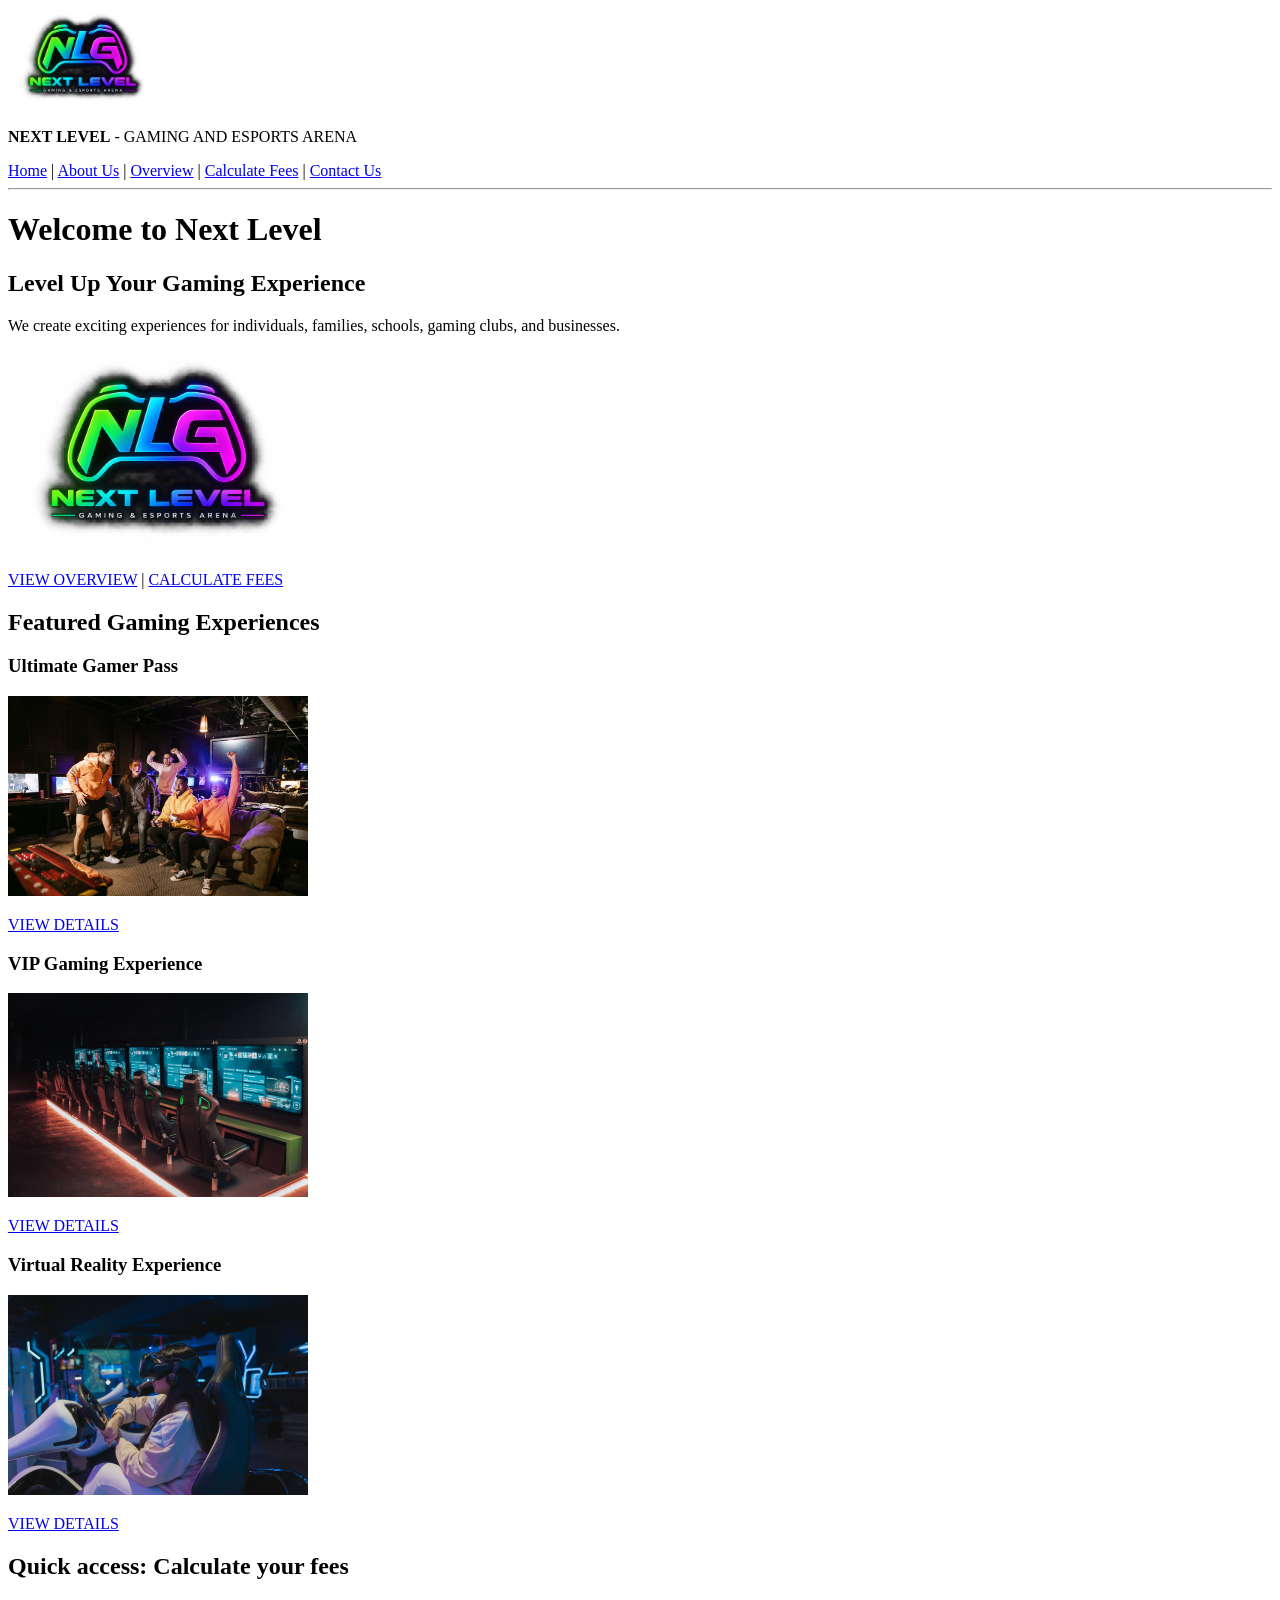
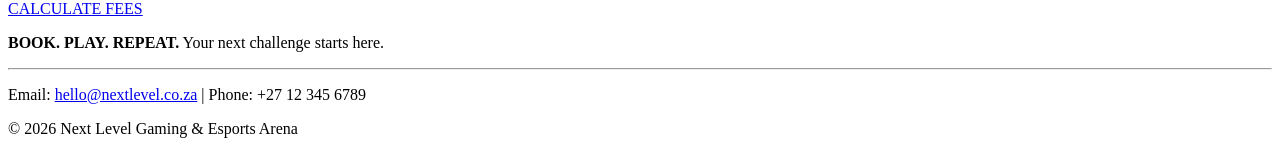
==== index.html @ de6d7f8a "Add images folder and Home page" ====
<!DOCTYPE html>
<!--
  Next Level Gaming & Esports Arena - Group 7 (XHAW5112 POE Part 2)
  Page: Home (index.html)
  Plain HTML only (no CSS / JavaScript yet) as required for Part 2.
-->
<html lang="en">
<head>
  <!-- Character set so symbols such as the menu icon and the Rand sign display correctly -->
  <meta charset="UTF-8">
  <!-- Makes the page scale properly on mobile screens -->
  <meta name="viewport" content="width=device-width, initial-scale=1.0">
  <!-- Text shown on the browser tab -->
  <title>Next Level Gaming - Home</title>
</head>
<body>

  <!-- ===== HEADER: logo, business name and navigation bar (same on every page) ===== -->
  <header>

    <!-- Logo links back to the Home page -->
    <a href="index.html">
      <img src="images/logo.png" alt="Next Level Gaming and Esports Arena logo" width="150">
    </a>

    <!-- Business name -->
    <p><strong>NEXT LEVEL</strong> - GAMING AND ESPORTS ARENA</p>

    <!-- Navigation bar: plain links in a row (NOT a list, as the rubric requires).
         The same bar appears on every page so visitors can always move around. -->
    <nav>
      <a href="index.html">Home</a> |
      <a href="about.html">About Us</a> |
      <a href="overview.html">Overview</a> |
      <a href="calculator.html">Calculate Fees</a> |
      <a href="contact.html">Contact Us</a>
    </nav>

  </header>

  <hr>

  <!-- ===== MAIN CONTENT: unique to this page ===== -->
  <main>

    <!-- Welcome heading -->
    <h1>Welcome to Next Level</h1>
    <h2>Level Up Your Gaming Experience</h2>
    <p>We create exciting experiences for individuals, families, schools, gaming clubs, and businesses.</p>

    <!-- Hero logo image -->
    <img src="images/logo.png" alt="Next Level Gaming and Esports Arena logo" width="300">

    <!-- Main call-to-action links -->
    <p>
      <a href="overview.html">VIEW OVERVIEW</a> |
      <a href="calculator.html">CALCULATE FEES</a>
    </p>

    <!-- Featured experiences: three cards, each with an image, name and details link -->
    <h2>Featured Gaming Experiences</h2>

    <section>
      <h3>Ultimate Gamer Pass</h3>
      <img src="images/ultimate-gamer-pass.jpg" alt="Group of friends celebrating while playing video games" width="300">
      <p><a href="ultimate-gamer-pass.html">VIEW DETAILS</a></p>
    </section>

    <section>
      <h3>VIP Gaming Experience</h3>
      <img src="images/vip-gaming.jpg" alt="Row of premium gaming chairs facing large screens" width="300">
      <p><a href="vip-gaming.html">VIEW DETAILS</a></p>
    </section>

    <section>
      <h3>Virtual Reality Experience</h3>
      <img src="images/virtual-reality.jpg" alt="Person wearing a virtual reality headset in a driving seat" width="300">
      <p><a href="virtual-reality-experience.html">VIEW DETAILS</a></p>
    </section>

    <!-- Quick access to the fee calculator -->
    <section>
      <h2>Quick access: Calculate your fees</h2>
      <p><a href="calculator.html">CALCULATE FEES</a></p>
    </section>

    <!-- Tagline from the splash screen -->
    <p><strong>BOOK. PLAY. REPEAT.</strong> Your next challenge starts here.</p>
  </main>

  <hr>

  <!-- ===== FOOTER: same on every page ===== -->
  <footer>
    <p>Email: <a href="mailto:hello@nextlevel.co.za">hello@nextlevel.co.za</a> | Phone: +27 12 345 6789</p>
    <p>&copy; 2026 Next Level Gaming &amp; Esports Arena</p>
  </footer>

</body>
</html>
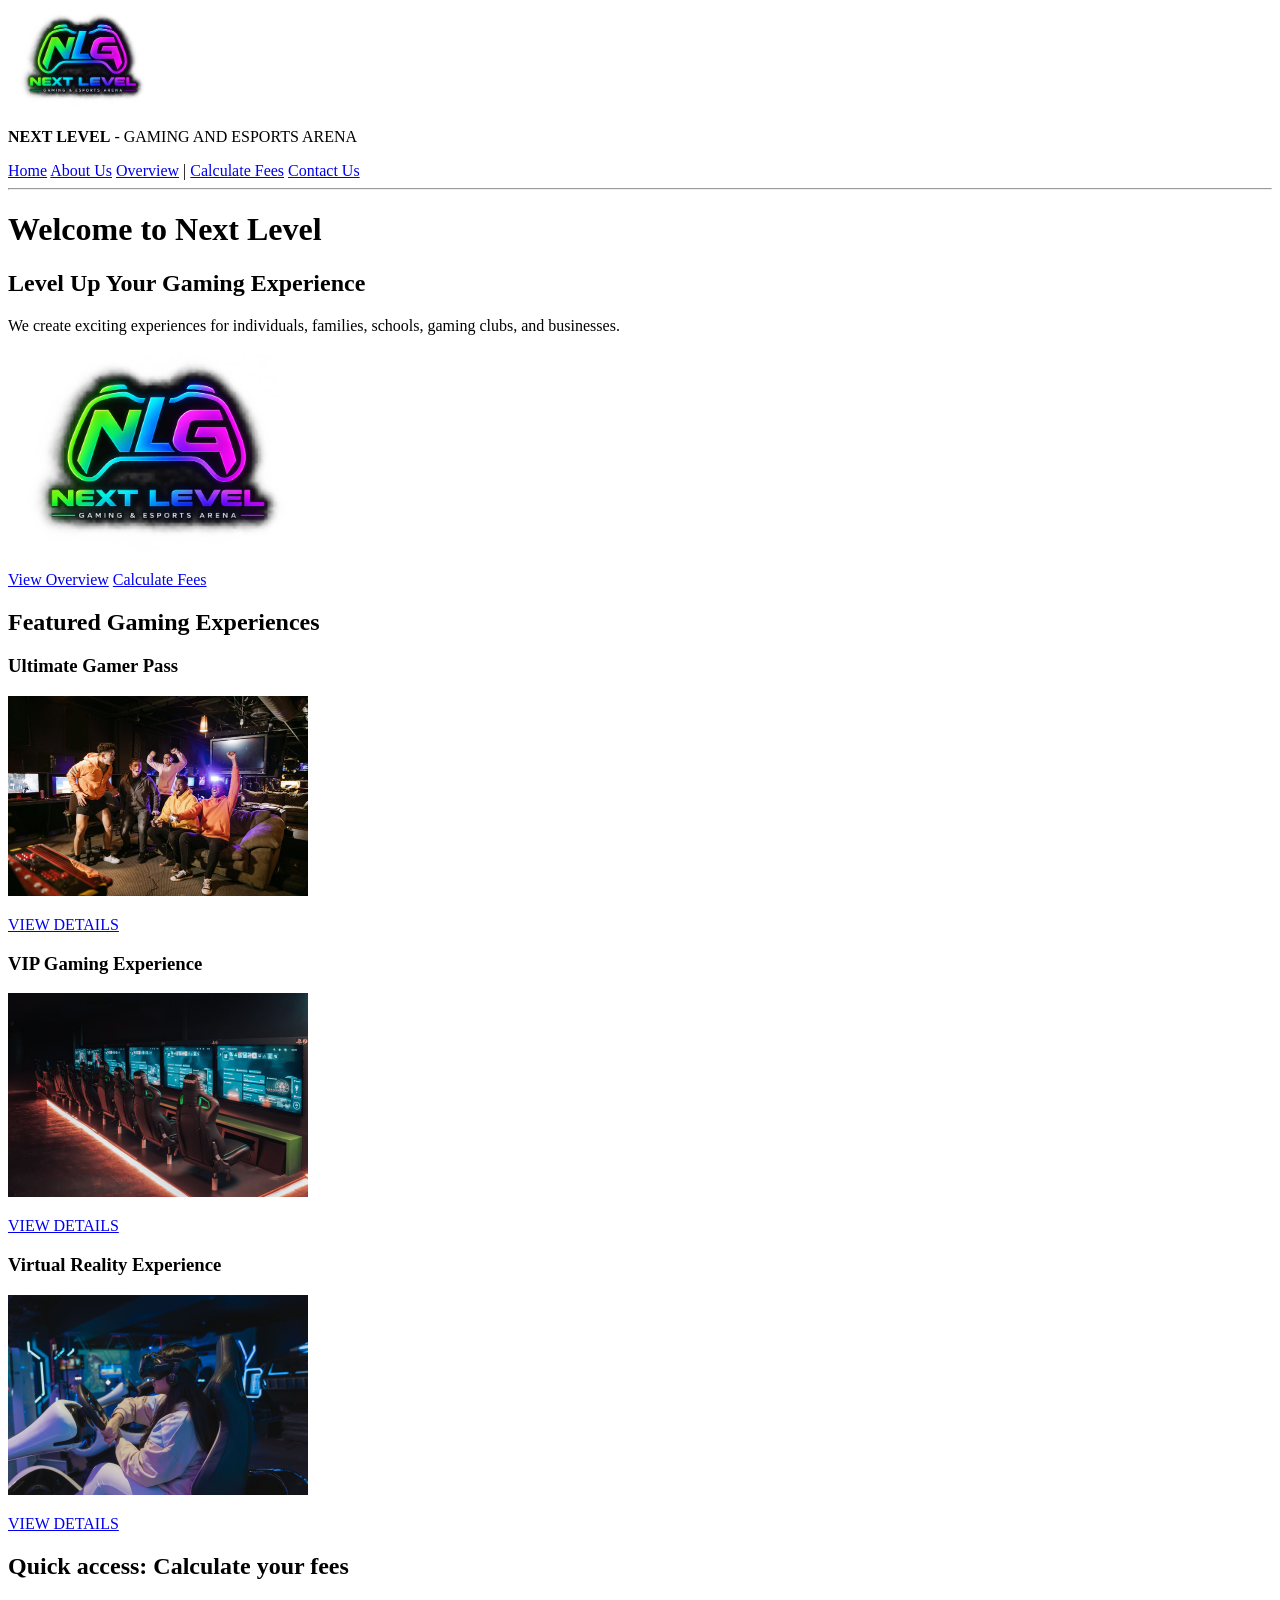
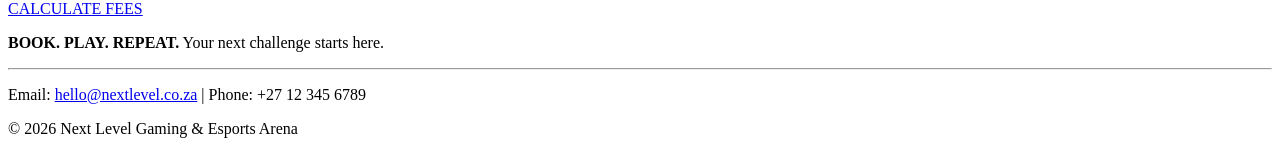
==== commit e655a5cd: "Style home page buttons and clean up navigation" ====
--- a/index.html
+++ b/index.html
@@ -12,6 +12,7 @@
   <meta name="viewport" content="width=device-width, initial-scale=1.0">
   <!-- Text shown on the browser tab -->
   <title>Next Level Gaming - Home</title>
+     <link rel="stylesheet" href="css/style.css">
 </head>
 <body>
 
@@ -29,10 +30,10 @@
     <!-- Navigation bar: plain links in a row (NOT a list, as the rubric requires).
          The same bar appears on every page so visitors can always move around. -->
     <nav>
-      <a href="index.html">Home</a> |
-      <a href="about.html">About Us</a> |
+      <a href="index.html">Home</a> 
+      <a href="about.html">About Us</a> 
       <a href="overview.html">Overview</a> |
-      <a href="calculator.html">Calculate Fees</a> |
+      <a href="calculator.html">Calculate Fees</a> 
       <a href="contact.html">Contact Us</a>
     </nav>
 
@@ -53,8 +54,8 @@
 
     <!-- Main call-to-action links -->
     <p>
-      <a href="overview.html">VIEW OVERVIEW</a> |
-      <a href="calculator.html">CALCULATE FEES</a>
+      <a href="overview.html" class="btn btn-secondary">View Overview</a>
+      <a href="calculator.html" class="btn btn-primary">Calculate Fees</a>
     </p>
 
     <!-- Featured experiences: three cards, each with an image, name and details link -->
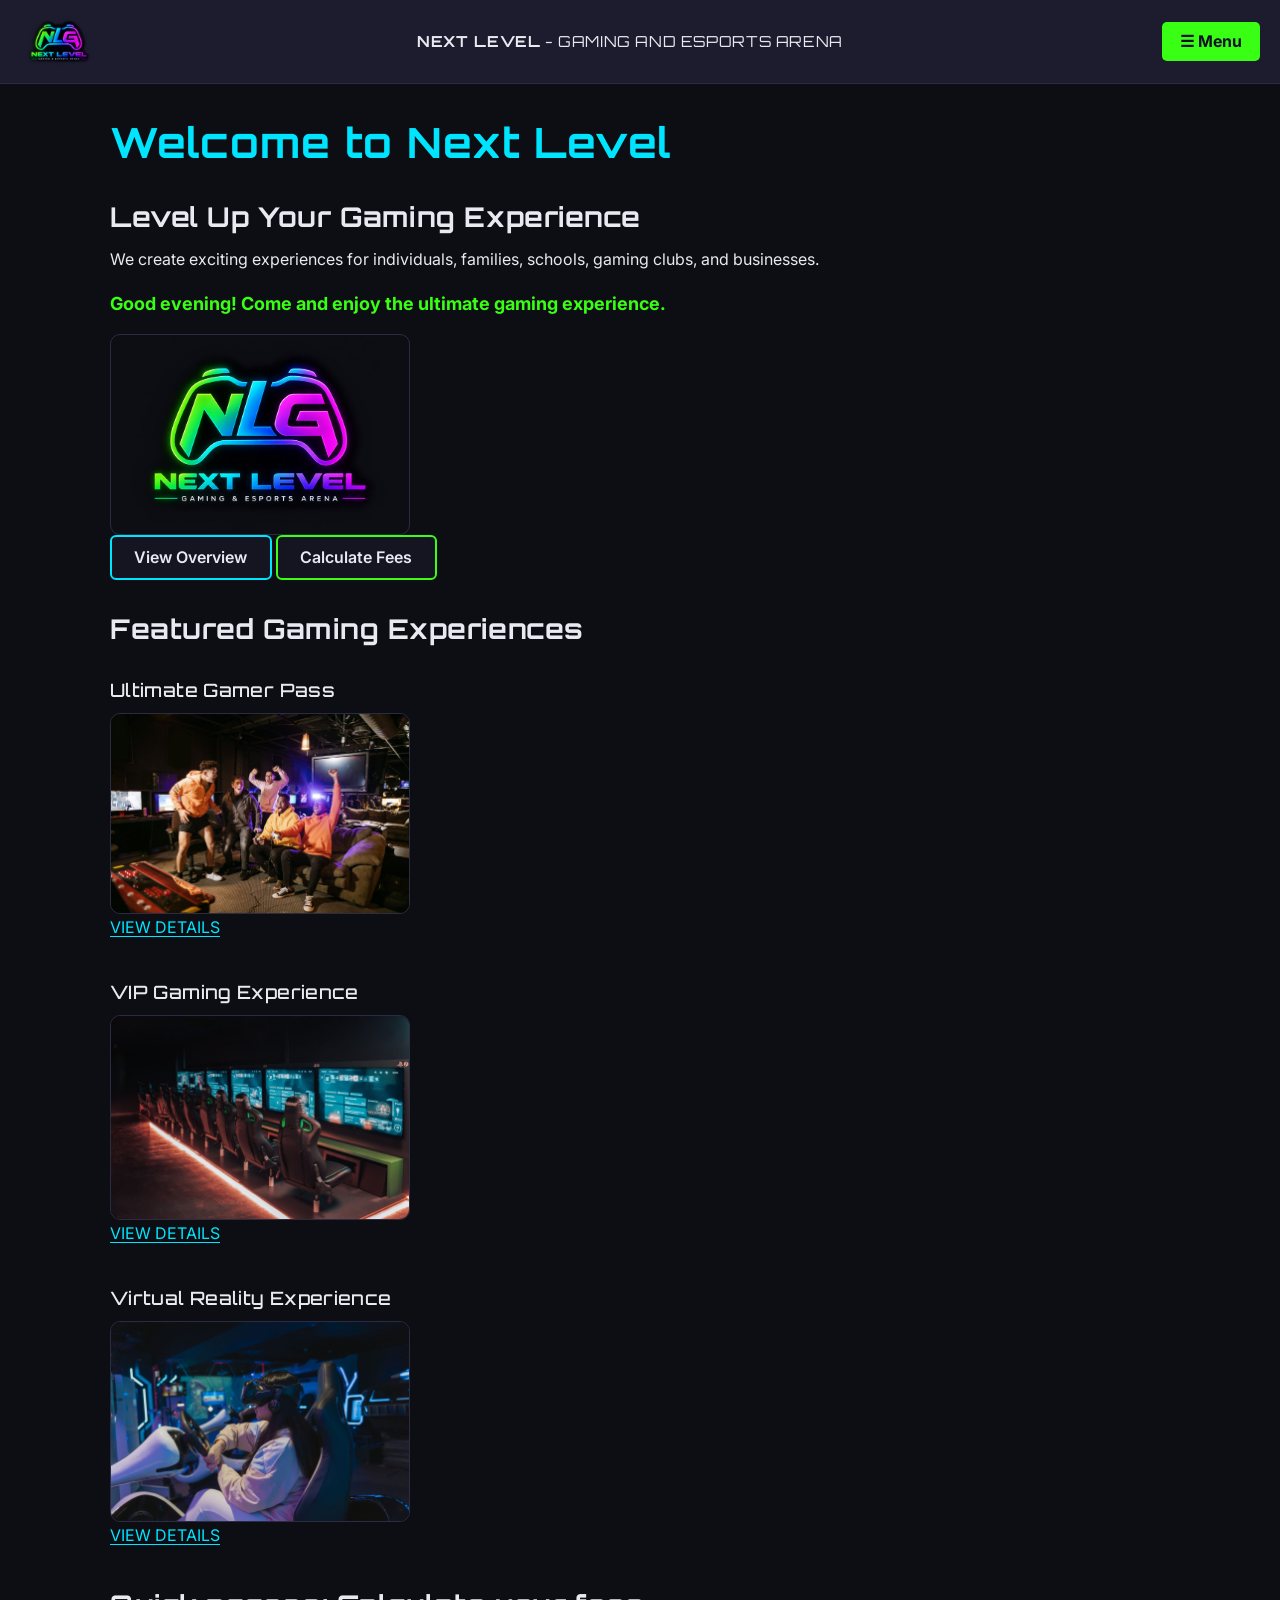
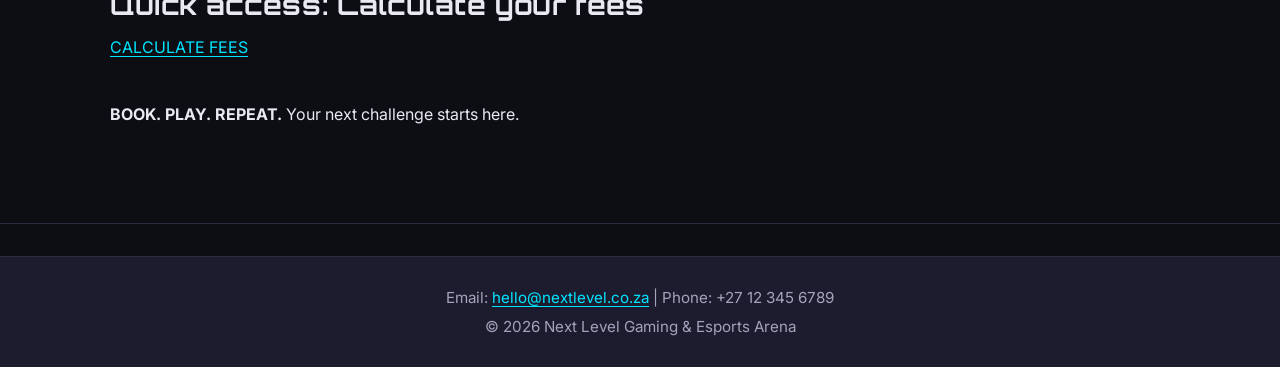
==== commit 2fca2096: "Completed index.html, about.html and overview.html. Added css and javascript needed for these screen" ====
--- a/index.html
+++ b/index.html
@@ -29,13 +29,19 @@
 
     <!-- Navigation bar: plain links in a row (NOT a list, as the rubric requires).
          The same bar appears on every page so visitors can always move around. -->
-    <nav>
-      <a href="index.html">Home</a> 
-      <a href="about.html">About Us</a> 
-      <a href="overview.html">Overview</a> |
-      <a href="calculator.html">Calculate Fees</a> 
-      <a href="contact.html">Contact Us</a>
-    </nav>
+   <button class="menu-toggle" id="menuToggle"
+        aria-expanded="false"
+        aria-controls="mainNavigation">
+  ☰ Menu
+</button>
+
+<nav id="mainNavigation" class="navigation-menu">
+  <a href="index.html">Home</a>
+  <a href="about.html">About Us</a>
+  <a href="overview.html">Overview</a>
+  <a href="calculator.html">Calculate Fees</a>
+  <a href="contact.html">Contact Us</a>
+</nav>
 
   </header>
 
@@ -48,6 +54,7 @@
     <h1>Welcome to Next Level</h1>
     <h2>Level Up Your Gaming Experience</h2>
     <p>We create exciting experiences for individuals, families, schools, gaming clubs, and businesses.</p>
+    <p id="welcomeMessage"></p>
 
     <!-- Hero logo image -->
     <img src="images/logo.png" alt="Next Level Gaming and Esports Arena logo" width="300">
@@ -97,5 +104,7 @@
     <p>&copy; 2026 Next Level Gaming &amp; Esports Arena</p>
   </footer>
 
+  <script src="js/script.js"></script>
+
 </body>
 </html>
--- a/css/style.css
+++ b/css/style.css
@@ -0,0 +1,590 @@
+/* ==========================================================================
+   Next Level Gaming & Esports Arena - G7
+   Shared stylesheet: "Neon Cyber" theme (XHAW5112 Task 3)
+   Link on EVERY page, inside <head>:
+   <link rel="stylesheet" href="css/style.css">
+
+   RULES FOR THE GROUP
+   - Do not edit this file without telling the group. Page-specific tweaks go
+     in your own file (e.g. css/pages.css), loaded AFTER this one.
+   - Neon green (--green) is for booking / CTA buttons ONLY.
+   - Hover/focus = border glow only, never a solid fill.
+
+   CONTENTS
+   1. Design tokens   2. Base & typography   3. Header & navigation
+   4. Dropdown nav    5. Layout & cards      6. Buttons
+   7. Tables          8. Forms & errors      9. Details/FAQ
+   10. Footer         11. Utilities          12. Responsive
+   ========================================================================== */
+
+@import url("https://fonts.googleapis.com/css2?family=Inter:wght@400;500;600&family=Orbitron:wght@500;700&display=swap");
+
+/* 1. DESIGN TOKENS ------------------------------------------------------- */
+:root {
+  --bg: #0D0D14;            /* base background */
+  --surface: #151522;       /* cards, tables, forms */
+  --surface-2: #1C1C2E;     /* header, hover surfaces */
+  --text: #E9E9F2;
+  --text-muted: #A3A3BC;
+  --border: #2B2B42;
+
+  --cyan: #00E5FF;          /* nav hover, input focus, secondary buttons */
+  --magenta: #FF2E9F;       /* card hover */
+  --green: #39FF14;         /* booking / CTA buttons ONLY */
+  --error: #FF5C7A;
+
+  --font-heading: "Orbitron", "Segoe UI", Arial, sans-serif;
+  --font-body: "Inter", "Segoe UI", Arial, sans-serif;
+
+  --radius: 10px;
+  --radius-sm: 6px;
+  --max-width: 1100px;
+  --gap: 1.5rem;
+}
+
+/* 2. BASE & TYPOGRAPHY --------------------------------------------------- */
+*, *::before, *::after { box-sizing: border-box; }
+
+html { scroll-behavior: smooth; }
+
+body {
+  margin: 0;
+  min-height: 100vh;
+  display: flex;
+  flex-direction: column;
+  background: var(--bg);
+  color: var(--text);
+  font-family: var(--font-body);
+  font-size: 1rem;
+  line-height: 1.65;
+}
+
+main {
+  flex: 1;
+  width: 100%;
+  max-width: var(--max-width);
+  margin: 0 auto;
+  padding: 2rem 1.25rem 3rem;
+}
+
+h1, h2, h3, h4 {
+  font-family: var(--font-heading);
+  font-weight: 700;
+  line-height: 1.25;
+  margin: 2rem 0 0.75rem;
+  letter-spacing: 0.02em;
+}
+h1 { font-size: clamp(1.7rem, 4vw, 2.6rem); margin-top: 0; color: var(--cyan); }
+h2 { font-size: clamp(1.25rem, 2.6vw, 1.7rem); }
+h3 { font-size: 1.15rem; font-weight: 500; }
+h4 { font-size: 1rem; font-weight: 500; }
+
+p, li { max-width: 75ch; }
+p { margin: 0 0 1rem; }
+
+a {
+  color: var(--cyan);
+  text-underline-offset: 3px;
+  transition: color 0.2s, text-shadow 0.2s;
+}
+a:hover { text-shadow: 0 0 8px rgba(0, 229, 255, 0.6); }
+
+img {
+  max-width: 100%;
+  height: auto;
+  display: block;
+  border-radius: var(--radius);
+  border: 1px solid var(--border);
+}
+
+hr { border: 0; border-top: 1px solid var(--border); margin: 2rem 0; }
+
+/* Keyboard focus - visible on everything interactive */
+:focus-visible {
+  outline: 2px solid var(--cyan);
+  outline-offset: 3px;
+}
+
+/* 3. HEADER & NAVIGATION (plain links, NOT a list) ------------------------ */
+header {
+  background: var(--surface-2);
+  border-bottom: 1px solid var(--border);
+  padding: 0.75rem 1.25rem;
+  display: flex;
+  flex-wrap: wrap;
+  align-items: center;
+  justify-content: space-between;
+  gap: 1rem;
+}
+
+/* logo link: <a href="index.html"><img src="images/logo.png" alt="..."></a> */
+header > a:first-child { display: inline-flex; align-items: center; }
+header img {
+  height: 52px;
+  width: auto;
+  border: 0;
+  border-radius: 0;
+}
+
+nav {
+  display: flex;
+  flex-wrap: wrap;
+  align-items: center;
+  gap: 0.5rem 1.25rem;
+}
+
+nav a {
+  color: var(--text);
+  text-decoration: none;
+  font-weight: 500;
+  padding: 0.4rem 0.75rem;
+  border: 1px solid transparent;
+  border-radius: var(--radius-sm);
+  transition: border-color 0.2s, box-shadow 0.2s, color 0.2s;
+}
+nav a:hover,
+nav a:focus-visible {
+  color: var(--cyan);
+  border-color: var(--cyan);
+  box-shadow: 0 0 10px rgba(0, 229, 255, 0.35);
+  text-shadow: none;
+}
+/* Add class="active" (or aria-current="page") to the link of the current page */
+nav a.active,
+nav a[aria-current="page"] {
+  color: var(--cyan);
+  border-color: var(--cyan);
+}
+/* Hide the leftover <hr> that sits right under the header */
+header + hr { display: none; }
+
+header p {
+  margin: 0;
+  font-family: var(--font-heading);
+  font-size: 0.95rem;
+  letter-spacing: 0.04em;
+}
+
+/* 4. DROPDOWN NAV (built from plain links, no <ul>/<li>) -------------------
+   <div class="dropdown">
+     <a href="overview.html" class="dropdown-toggle">Experiences</a>
+     <div class="dropdown-content">
+       <a href="ultimate-gamer-pass.html">Ultimate Gamer Pass</a> ...
+     </div>
+   </div>                                                                  */
+.dropdown { position: relative; }
+.dropdown-content {
+  display: none;
+  position: absolute;
+  top: 100%;
+  left: 0;
+  z-index: 50;
+  min-width: 15rem;
+  padding: 0.5rem;
+  background: var(--surface-2);
+  border: 1px solid var(--cyan);
+  border-radius: var(--radius);
+  box-shadow: 0 0 14px rgba(0, 229, 255, 0.25);
+  flex-direction: column;
+  gap: 0.25rem;
+}
+.dropdown-content a { display: block; }
+.dropdown:hover .dropdown-content,
+.dropdown:focus-within .dropdown-content { display: flex; }
+
+/* 5. LAYOUT & CARDS ------------------------------------------------------- */
+section { margin-bottom: 2.5rem; }
+
+/* Wrap cards in <div class="grid"> for a responsive grid */
+.grid {
+  display: grid;
+  grid-template-columns: repeat(auto-fit, minmax(250px, 1fr));
+  gap: var(--gap);
+  margin: 1.5rem 0;
+}
+
+.card,
+main article {
+  background: var(--surface);
+  border: 1px solid var(--border);
+  border-radius: var(--radius);
+  padding: 1.25rem;
+  transition: border-color 0.2s, box-shadow 0.2s;
+}
+.card:hover,
+main article:hover {
+  border-color: var(--magenta);
+  box-shadow: 0 0 14px rgba(255, 46, 159, 0.35);
+}
+.card img, main article img { margin-bottom: 1rem; width: 100%; object-fit: cover; }
+.card h2, .card h3, main article h2, main article h3 { margin-top: 0; }
+
+/* Price tag, e.g. <p class="price">R1500</p> */
+.price {
+  font-family: var(--font-heading);
+  font-size: 1.3rem;
+  color: var(--cyan);
+  margin: 0.5rem 0 1rem;
+}
+
+/* Hero block on the home page: <section class="hero"> */
+.hero {
+  padding: 3rem 1.5rem;
+  text-align: center;
+  background: var(--surface);
+  border: 1px solid var(--border);
+  border-radius: var(--radius);
+}
+.hero p { margin-left: auto; margin-right: auto; color: var(--text-muted); }
+
+/* Back / related links under each detail page */
+.related { display: flex; flex-wrap: wrap; gap: 0.75rem 1.25rem; }
+
+/* 6. BUTTONS --------------------------------------------------------------
+   Use on <a> or <button>:
+   class="btn btn-primary"   Book / Confirm  (green border, green glow)
+   class="btn btn-secondary" View Details    (cyan border, cyan glow)
+   class="btn btn-ghost"     Cancel / Back   (no border, cyan underline)    */
+.btn,
+button,
+input[type="submit"],
+input[type="reset"] {
+  display: inline-block;
+  font-family: var(--font-body);
+  font-size: 1rem;
+  font-weight: 600;
+  line-height: 1.2;
+  text-decoration: none;
+  text-align: center;
+  cursor: pointer;
+  padding: 0.7rem 1.4rem;
+  color: var(--text);
+  background: var(--surface);
+  border: 2px solid var(--cyan);        /* default = secondary */
+  border-radius: var(--radius-sm);
+  transition: box-shadow 0.2s, color 0.2s;
+}
+.btn:hover, button:hover,
+input[type="submit"]:hover, input[type="reset"]:hover {
+  color: var(--cyan);
+  box-shadow: 0 0 14px rgba(0, 229, 255, 0.6);
+  text-shadow: none;
+}
+
+.btn-primary { border-color: var(--green); }
+.btn-primary:hover { color: var(--green); box-shadow: 0 0 14px rgba(57, 255, 20, 0.6); }
+
+.btn-secondary { border-color: var(--cyan); }
+
+.btn-ghost {
+  border-color: transparent;
+  background: transparent;
+  padding-left: 0.5rem;
+  padding-right: 0.5rem;
+}
+.btn-ghost:hover {
+  box-shadow: none;
+  color: var(--cyan);
+  text-decoration: underline;
+  text-decoration-color: var(--cyan);
+  text-underline-offset: 5px;
+}
+
+button:disabled, .btn[aria-disabled="true"] { opacity: 0.45; cursor: not-allowed; box-shadow: none; }
+
+/* 7. TABLES (items, discount rules, cost summary, opening hours...) ------- */
+table {
+  width: 100%;
+  border-collapse: collapse;
+  margin: 1.25rem 0;
+  background: var(--surface);
+  border: 1px solid var(--border);
+  border-radius: var(--radius);
+  overflow: hidden;
+}
+caption {
+  text-align: left;
+  font-family: var(--font-heading);
+  padding: 0.75rem 0;
+  color: var(--text-muted);
+}
+th, td {
+  padding: 0.75rem 1rem;
+  text-align: left;
+  border-bottom: 1px solid var(--border);
+}
+thead th, th {
+  background: var(--surface-2);
+  color: var(--cyan);
+  font-weight: 600;
+}
+tbody tr:last-child td { border-bottom: 0; }
+tbody tr:hover { background: var(--surface-2); }
+
+/* Total row in the cost summary: <tr class="total"> */
+tr.total td, tr.total th {
+  font-family: var(--font-heading);
+  color: var(--cyan);
+  border-top: 2px solid var(--cyan);
+}
+
+/* Wrap wide tables in <div class="table-wrap"> so they scroll on phones */
+.table-wrap { overflow-x: auto; }
+
+/* 8. FORMS & ERROR HANDLING ----------------------------------------------- */
+form {
+  background: var(--surface);
+  border: 1px solid var(--border);
+  border-radius: var(--radius);
+  padding: 1.5rem;
+  margin: 1.5rem 0;
+}
+fieldset {
+  border: 1px solid var(--border);
+  border-radius: var(--radius);
+  padding: 1rem 1.25rem;
+  margin: 0 0 1.25rem;
+}
+legend { font-family: var(--font-heading); padding: 0 0.5rem; color: var(--cyan); }
+
+label { display: block; font-weight: 500; margin-bottom: 0.35rem; }
+
+input[type="text"], input[type="email"], input[type="tel"],
+input[type="number"], input[type="password"], select, textarea {
+  width: 100%;
+  max-width: 34rem;
+  font-family: var(--font-body);
+  font-size: 1rem;
+  padding: 0.65rem 0.85rem;
+  margin-bottom: 1rem;
+  color: var(--text);
+  background: var(--bg);
+  border: 1px solid var(--border);
+  border-radius: var(--radius-sm);
+  transition: border-color 0.2s, box-shadow 0.2s;
+}
+textarea { min-height: 8rem; resize: vertical; }
+
+input:focus, select:focus, textarea:focus {
+  outline: none;
+  border-color: var(--cyan);
+  box-shadow: 0 0 10px rgba(0, 229, 255, 0.45);
+}
+
+input[type="checkbox"], input[type="radio"] {
+  width: 1.15rem;
+  height: 1.15rem;
+  accent-color: var(--cyan);
+  cursor: pointer;
+}
+
+/* Error handling hooks for JavaScript:
+   - add class "invalid" to an input that failed validation
+   - show a message in <p class="error-message" role="alert">...</p>
+   - use <p class="success-message"> for confirmations                      */
+input.invalid, select.invalid, textarea.invalid {
+  border-color: var(--error);
+  box-shadow: 0 0 8px rgba(255, 92, 122, 0.4);
+}
+.error-message {
+  color: var(--error);
+  font-size: 0.9rem;
+  margin: -0.5rem 0 1rem;
+}
+.form-error {                       /* summary box at top of a form */
+  color: var(--error);
+  border: 1px solid var(--error);
+  border-radius: var(--radius-sm);
+  padding: 0.75rem 1rem;
+  margin-bottom: 1rem;
+}
+.success-message {
+  color: var(--cyan);
+  border: 1px solid var(--cyan);
+  border-radius: var(--radius-sm);
+  padding: 0.75rem 1rem;
+  margin: 1rem 0;
+}
+
+/* Calculator result box: <section id="cost-summary"> */
+#cost-summary {
+  background: var(--surface);
+  border: 1px solid var(--cyan);
+  border-radius: var(--radius);
+  padding: 1.25rem;
+  box-shadow: 0 0 14px rgba(0, 229, 255, 0.2);
+}
+
+/* 9. DETAILS / FAQ --------------------------------------------------------- */
+details {
+  background: var(--surface);
+  border: 1px solid var(--border);
+  border-radius: var(--radius);
+  padding: 0.85rem 1.1rem;
+  margin-bottom: 0.75rem;
+  transition: border-color 0.2s;
+}
+details:hover, details[open] { border-color: var(--cyan); }
+summary { cursor: pointer; font-weight: 600; }
+details p { margin: 0.75rem 0 0; color: var(--text-muted); }
+
+/* Map iframe on the contact page */
+iframe {
+  width: 100%;
+  max-width: 100%;
+  height: 360px;
+  border: 1px solid var(--border);
+  border-radius: var(--radius);
+}
+
+/* 10. FOOTER ---------------------------------------------------------------- */
+footer {
+  background: var(--surface-2);
+  border-top: 1px solid var(--border);
+  text-align: center;
+  padding: 1.5rem 1.25rem;
+  color: var(--text-muted);
+  font-size: 0.95rem;
+}
+footer p { margin: 0.25rem auto; }
+
+/* 11. UTILITIES -------------------------------------------------------------- */
+.text-center { text-align: center; }
+.muted { color: var(--text-muted); }
+.mt-2 { margin-top: 2rem; }
+
+/* 12. RESPONSIVE ------------------------------------------------------------- */
+@media (max-width: 768px) {
+  header { flex-direction: column; align-items: flex-start; }
+  nav { width: 100%; }
+  main { padding: 1.5rem 1rem 2.5rem; }
+  form { padding: 1rem; }
+
+  /* dropdown opens inline on small screens */
+  .dropdown-content { position: static; display: flex; box-shadow: none; border-color: var(--border); margin-top: 0.25rem; }
+
+  table { display: block; overflow-x: auto; }
+  iframe { height: 280px; }
+}
+
+@media (max-width: 480px) {
+  nav a { padding: 0.35rem 0.5rem; font-size: 0.95rem; }
+  .btn, button, input[type="submit"], input[type="reset"] { width: 100%; }
+}
+
+@media (prefers-reduced-motion: reduce) {
+  html { scroll-behavior: auto; }
+  * { transition: none !important; }
+}
+
+/* Dropdown menu button */
+.menu-toggle {
+    display: block;
+    padding: 10px 18px;
+    background-color: #39FF14;
+    color: #0F1225;
+    border: none;
+    border-radius: 5px;
+    cursor: pointer;
+    font-size: 16px;
+    font-weight: bold;
+    margin: 10px 0;
+}
+
+/* Navigation menu is hidden initially */
+.navigation-menu {
+    display: none;
+    flex-direction: column;
+    gap: 12px;
+    padding: 15px;
+    background-color: #171D3D;
+    border-radius: 8px;
+}
+
+/* Display the menu when JavaScript adds this class */
+.navigation-menu.show-menu {
+    display: flex;
+}
+
+/* Navigation links */
+.navigation-menu a {
+    color: white;
+    text-decoration: none;
+    padding: 8px;
+}
+
+/* Highlight links when the user hovers */
+.navigation-menu a:hover {
+    color: #39FF14;
+}
+
+#welcomeMessage {
+    color: #39FF14;
+    font-weight: bold;
+    font-size: 18px;
+    margin-top: 15px;
+}
+/* Overview search section */
+.search-section {
+    margin: 25px auto;
+    text-align: center;
+}
+
+#experienceSearch {
+    width: 80%;
+    max-width: 450px;
+    padding: 12px;
+    margin-top: 10px;
+    border: 2px solid #39FF14;
+    border-radius: 6px;
+    font-size: 16px;
+}
+
+/* Error message */
+.error-message {
+    color: #FF2B2B;
+    font-weight: bold;
+    margin-top: 10px;
+}
+
+/* Enlarged image popup */
+.image-popup {
+    display: none;
+    position: fixed;
+    z-index: 1000;
+    top: 0;
+    left: 0;
+    width: 100%;
+    height: 100%;
+    background-color: rgba(0, 0, 0, 0.9);
+    justify-content: center;
+    align-items: center;
+    padding: 20px;
+    box-sizing: border-box;
+}
+
+/* Display the popup */
+.image-popup.show-popup {
+    display: flex;
+}
+
+/* Enlarged image */
+.image-popup img {
+    max-width: 90%;
+    max-height: 85%;
+    object-fit: contain;
+    border: 3px solid #39FF14;
+    border-radius: 8px;
+}
+
+/* Close button */
+.close-popup {
+    position: absolute;
+    top: 20px;
+    right: 30px;
+    font-size: 40px;
+    color: white;
+    background: none;
+    border: none;
+    cursor: pointer;
+}
